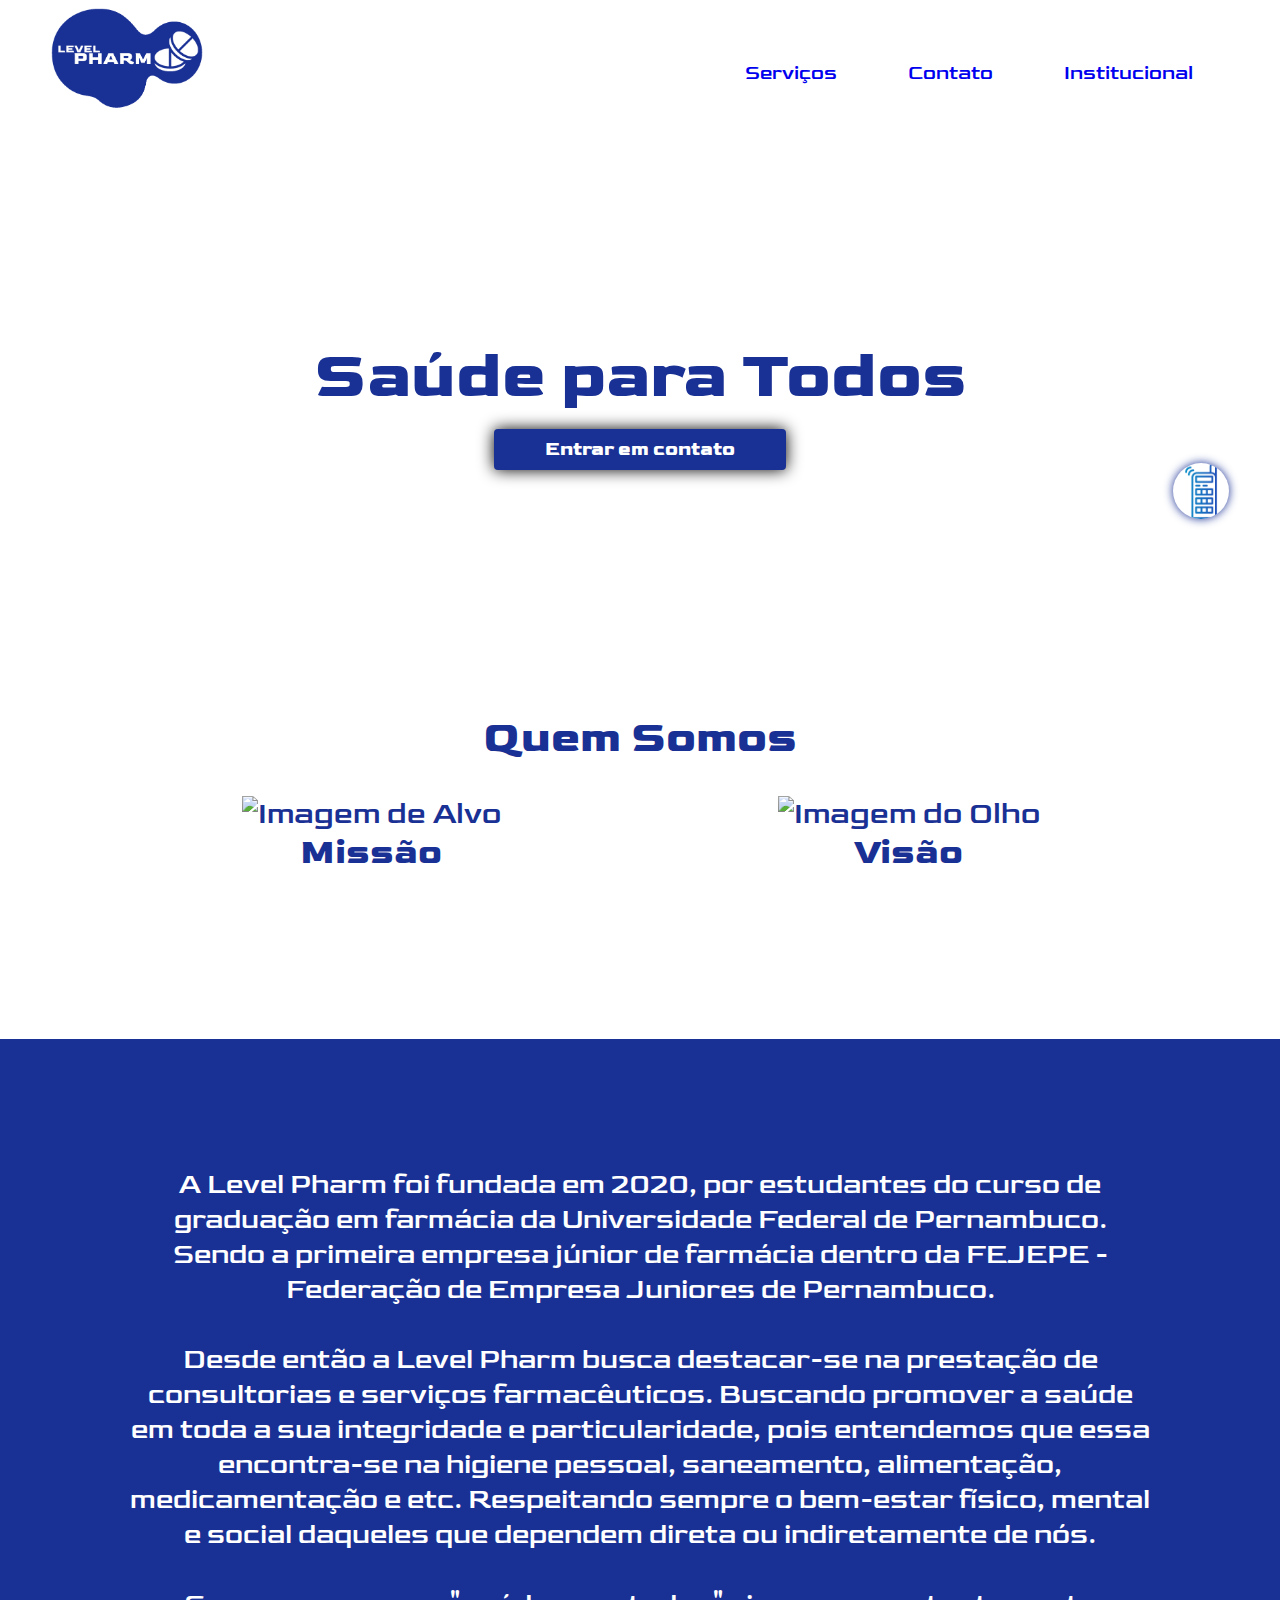
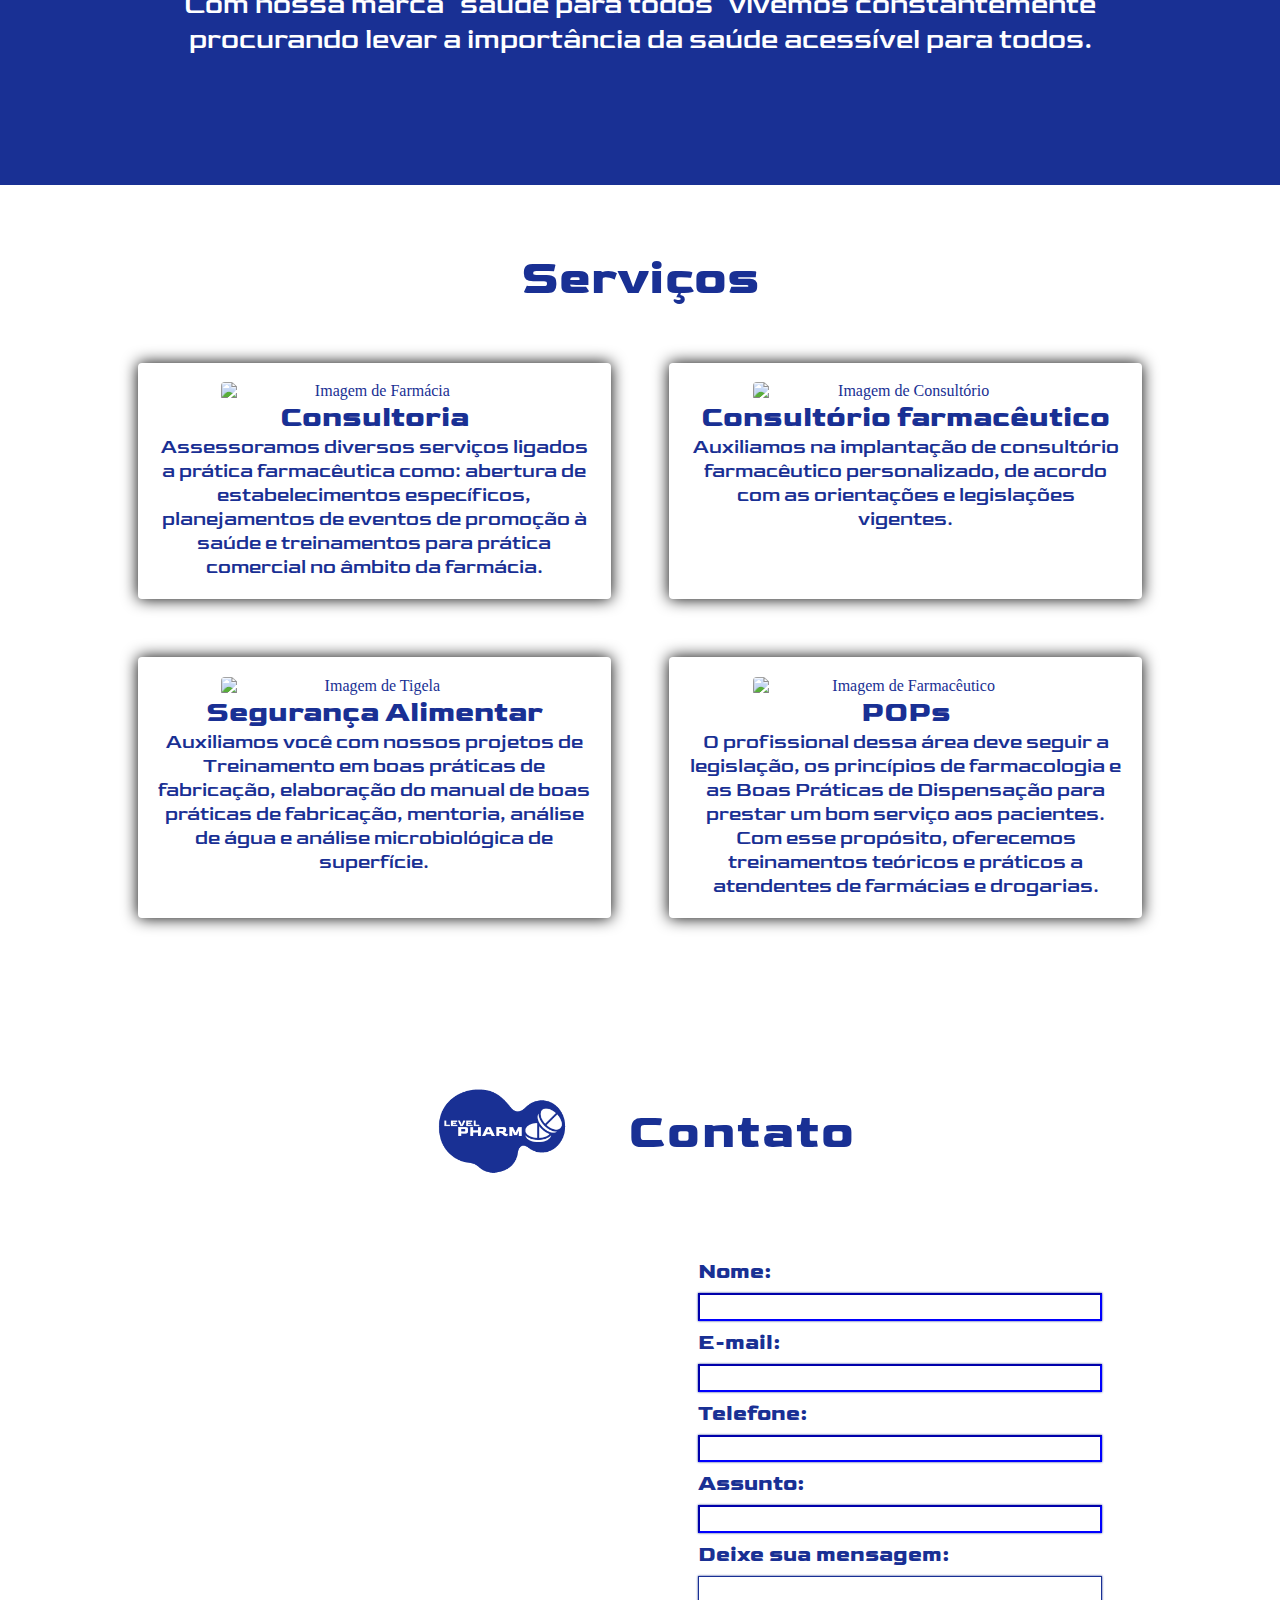
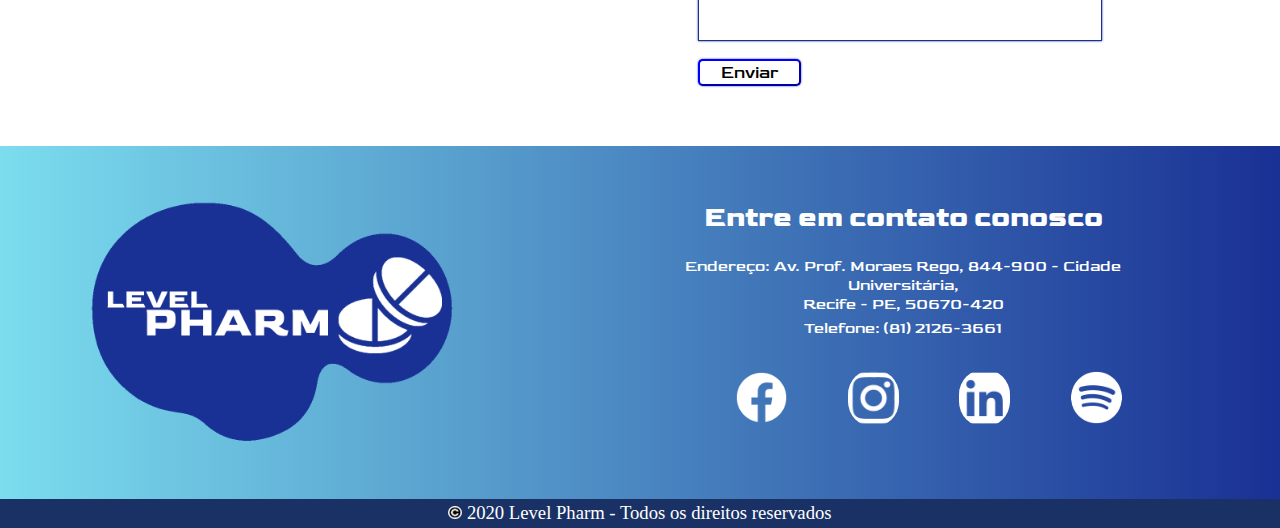
==== index.html @ 1ebde279 "modificando nome .html" ====
<html lang="pt-br">
<head>
	<link rel="stylesheet" type="text/css" href="assets/css/style.css">
	<meta charset="utf-8">
	<meta name="viewport" content="width=device-width, initial-scale=1.0">
	<title>LevelPharm</title>
</head>
<body>
	
	<header class="menu" id="menu">
		<div class="menu-container">
			<nav class="menu-nav">
				<div class="logo-superior">
					<a href = ".banner"> <img src = "assets/images/LOGO LEVELPHARM-AZUL.png"/ id="logo-img"> </a>
				</div>
					<ul class="manu-btn">
						<li><a href="#serviços-id">Serviços</a></li>
						<li><a href="#localizacao">Contato</a></li>
						<li><a href="#img-sobre-container">Institucional</a></li>
					</ul>
			</nav>
		</div>
	</header>

	<main class="banner">
		<h1>Saúde para Todos</h1>
		<a href="#localizacao" class="button">Entrar em contato</a>
	</main>
	
	<section class="sobre">
		<div id="img-sobre-container">
			<h2>Quem Somos</h2>
			<div class="sobre-container">
				<div class="item-sobre" id="img-missao">
					<img  src="assets/images/missao.png" alt="Imagem de Alvo">
					<h3>Missão</h3>
				</div>
				<div class="item-sobre" id="img-visao">
					<img src="assets/images/visao.png" alt="Imagem do Olho">
					<h3>Visão</h3>
				</div>
				<div class="item-sobre" id="text-missao">
					<p>Ser uma das primeiras empresas juniores a impactar diretamente mil pessoas com
					os nosso projetos, levando a saúde para todos.</p>
				</div>
				<div class="item-sobre" id="text-visao">
					<p>Ser referência em Pernambuco na prestação de serviços de consultoria e projetos farmacêuticos, com foco no desenvolvimento dos membros e da empresa.</p>
				</div>
			</div>
		</div>
		<div id="text-sobre">
			<p>A Level Pharm foi fundada em 2020, por estudantes do curso de graduação em farmácia da Universidade Federal de Pernambuco. Sendo a primeira empresa júnior de farmácia dentro da FEJEPE - Federação de Empresa Juniores de Pernambuco.<br><br>
			Desde então a Level Pharm busca destacar-se na prestação de consultorias e serviços farmacêuticos. Buscando promover a saúde em toda a sua integridade e particularidade, pois entendemos que essa encontra-se na higiene pessoal, saneamento, alimentação, medicamentação e etc. Respeitando sempre o bem-estar físico, mental e social daqueles que dependem direta ou indiretamente de nós.<br><br>
			Com nossa marca "saúde para todos" vivemos constantemente procurando levar a importância da saúde acessível para todos.
			</p>
		</div>
	</section>

	<section class="serviços" id="serviços-id">
		<h1>Serviços</h1>
		<div class="serviços-container">
			<div class="serviço">
				<img class="img-scale" src="assets/images/consultoria.png" alt="Imagem de Farmácia" >
				<h2>Consultoria</h2>
				<p>Assessoramos diversos serviços ligados a prática farmacêutica como: abertura de estabelecimentos específicos, planejamentos de eventos de promoção à saúde e treinamentos para prática comercial no âmbito da farmácia.</p>
			</div>
			<div class="serviço">
				<img class="img-scale" src="assets/images/consultorio.png" alt="Imagem de Consultório">
				<h2>Consultório farmacêutico</h2>
				<p>Auxiliamos na implantação de consultório farmacêutico personalizado, de acordo com as orientações e legislações vigentes.</p>
			</div>
			<div class="serviço">
				<img class="img-scale" src="assets/images/alimentar.png" alt="Imagem de Tigela">
				<h2>Segurança Alimentar</h2>
				<p>Auxiliamos você com nossos projetos de Treinamento em boas práticas de fabricação, elaboração do manual de boas práticas de fabricação, mentoria, análise de água e análise microbiológica de superfície.</p>
			</div>
			<div class="serviço">
				<img class="img-scale" src="assets/images/pops.png" alt="Imagem de Farmacêutico">
				<h2>POPs</h2>
				<p>O profissional dessa área deve seguir a legislação, os princípios de farmacologia e as Boas Práticas de Dispensação para prestar um bom serviço aos pacientes. Com esse propósito, oferecemos treinamentos teóricos e práticos a atendentes de farmácias e drogarias.</p>
			</div>
		</div>
	</section>
	<aside id = "barra-lateral">
                <div class = "icone-contato">
                    <li> <a href = "#contato"> <img src = "assets/images/icone-contato.png" alt = "icone contato"/> </a> </li>
                    </div>
                </aside>
            
            <section id = "localizacao">
                <div class = "cont">
                    <img class = "logo-central" src = "assets/images/LOGO LEVELPHARM.png"/>
                    <h3>Contato</h3>
                </div>

                <div class = "local">
                    <div id = "local-grid">
                        <iframe class = "mapa" src="https://www.google.com/maps/embed?pb=!1m18!1m12!1m3!1d3950.5352262167503!2d-34.94731498522022!3d-8.046757094205876!2m3!1f0!2f0!3f0!3m2!1i1024!2i768!4f13.1!3m3!1m2!1s0x7ab1961324bcf9d%3A0xc61935a160e06860!2sAv.%20Prof.%20Moraes%20Rego%2C%20844%20-%20Cidade%20Universit%C3%A1ria%2C%20Recife%20-%20PE!5e0!3m2!1spt-BR!2sbr!4v1606917648433!5m2!1spt-BR!2sbr" frameborder="0" style="border:0;" allowfullscreen="" aria-hidden="true" tabindex="0"></iframe>
                    </div>

                    <div class = "local-grid">
                        <form class = "formulario">
                            <label > <strong>Nome:</strong> </label>
                            <input type = "text" placeholder = " " /> 

                            <label> <strong>E-mail:</strong> </label>
                            <input type = "text" placeholder = "" />

                            <label> <strong>Telefone:</strong> </label>
                            <input type = "text" placeholder = ""/>

                            <label> <strong>Assunto:</strong> </label>
                            <input type: = "text" placeholder = "">
                            
                            <label> <strong>Deixe sua mensagem:</strong> </label>
                            <textarea style="resize: none"></textarea>

                            <input class = "botao-enviar" type = "submit" value = "Enviar"/>

                        </form>
                    </div>
                </div>
            </section>
               
            <footer>
                <div id = "rodape"> 
                    <div class = " rodape-grid" > 
                        <a href = "#menu"> <img class = "logo-inferior" src = "assets/images/LOGO LEVELPHARM-AZUL.png"> </a>
                    </div>

                    <div class = "rodape-grid">
                        <div class = "grid-2">
                            <div id = "contato"> 
                                <h2>Entre em contato conosco</h2>
                                <br/>
                                <p>Endereço: Av. Prof. Moraes Rego, 844-900 - Cidade Universitária, <br/> Recife - PE, 50670-420</p>                                
                                <p>Telefone: (81) 2126-3661</p>
                            </div>
                        
                            
                            <div class = "rodape-grid">
                                <div class = "Redes">
                                    <li class = "redes-sociais"> <a href = "https://www.facebook.com/" target = "_blank"> <img  class = "fb" src = "assets/images/icone-fb.png" alt = "icone facebook"/> </a> </li>
                                    <li class = "redes-sociais" id="ig"> <a href = "https://www.instagram.com/" target = "_blank"> <img  class = "ig" src = "assets/images/icone-instagram.png" alt = "icone instagram"/> </a></li>
                                    <li class = "redes-sociais" id="in"> <a href = "https://www.linkedin.com/" target = "_blank"> <img  class = "in" src = "assets/images/icone-linkedin.png" alt = "icone linkedin"/> </a> </li>
                                    <li class = "redes-sociais"> <a href = "https://www.spotify.com/" target = "_blank"> <img  class = "sp" src = "assets/images/icone-spotify.png" alt = "icone spotify"/> </a> </li>
                                </div>
                            </div>
                        </div>
                    </div>
            </footer>
            <div class = "copyright">
                <p> <img class = "icone-copyright" src = "assets/images/copyright.png" alt = "icone-copyright"/> 2020 Level Pharm - Todos os direitos reservados</p>
            </div>
        </body>
</html>
---- assets/css/style.css ----
@import url('https://fonts.googleapis.com/css2?family=Goldman:wght@700&display=swap');
	@import url('https://fonts.googleapis.com/css2?family=Goldman&display=swap');
	* {margin:0; padding: 0;}
	html{
		scroll-behavior: smooth;
	}
/*MENU*/
   header{
      background-color: #ffffff;
      height: 15%;
      width: auto;
      min-height: 40px;
   }

   .menu-nav{
    padding: 1vh 4vw;
    display: flex;
    flex-direction: row;
    color: #193094;
    justify-content: space-between; 
    position: relative;
   }
   .menu a{
      font-size: calc(7px + 1vw);
   }
   .menu ul {
    list-style: none;
    display: flex;
    flex-direction: row;
    justify-content: space-between;
    margin: calc(5px + 5vh) 0vw;
   }

   .menu ul li { 
    display: inline; 
    position: left;
    align-items: center;
    margin: 0vh 2vw;
   
    font-family: Goldman;
    font-size: large;
   }

   .menu a:visited {
       color: #193094;
       text-decoration: none;
   }

   .menu ul li a {
    padding: 2px 10px;
    display: inline-block;

    /* visual do link */
    text-decoration: none;
}
   
   #logo-img{
      position: relative;
      bottom: 1%;
   }
   .logo-superior img{
    
    height: calc(20px + 9vh);
    min-height: 40px;
    width: auto;
}
/*BANNER*/
	.banner{
		background: url(../images/background.jpg) no-repeat;
		background-size: cover;
		background-position: center;
		position: relative;
		padding: 15.8%;
		text-align: center;
		margin: 0px;
      margin-bottom: 3%;
	}
	
	.banner h1{
		font-family: 'Goldman';
		font-weight: bold;
		font-size: calc(8px + 4.5vw);
		color: #193094;
		margin-bottom: 1.5%;
	}
	.banner h3{
		font-family: 'Goldman';
		font-size: calc(4px + 2vw);
		color: #193094;
		margin-bottom: 5%;
	}

	.banner a{
		text-decoration: none;
	}
   /* Botão */
	.button{
		padding: 1vh 4vw;
		background-color: #193094;
		font-size: calc(3.3px + 1.2vw);
		color: white;
		border-radius: 4px;
		display: inline-block;
		text-decoration: none;
		font-weight: bolder;
		font-family: 'Goldman';
		box-shadow: 0 0 16px rgba(0,0,0,200);
		transition-duration: 1s;
	}

	.button:hover{
		transform: scale(1.1);
		transition-duration: 2s;
	}
	/* SOBRE */

	#img-sobre-container{
		background-color: white;
		text-align: center;
		font-family: 'Goldman';
		color: #193094;
		font-size: calc(4px + 2vw);
	}
	
   .sobre-container{
		display: grid;
   		grid-template-columns: 1fr 1fr;
   		margin-left: 8%;
   		margin-right: 8%;
   		margin-bottom: 3%;
   		text-align: center;
	}

	.item-sobre{
		background-color: white;
   		background-image: white;
   		border-radius: 4px;
   		padding: 4%;
   		margin: 2%;
   		flex-grow: 1;
   		text-align: center;
   		color: #193094;
   		transition-duration: 1s;
	}

	.item-sobre img{
   		background-size: cover;
   		background-position: center;
   		max-width:calc(50px + 20vw);
    	max-height:calc(25px + 10vw);
    	width: auto;
    	height: auto;
   	}

   	#img-missao{
   		grid-column: 1;
   		grid-row: 1;
   		z-index: 50;
   	}

   	#img-missao:hover{
   		opacity: 0%;
   	}

   	#text-missao{
   		grid-column: 1;
   		grid-row: 1;
   		color: #193094;
   		padding-top: 10%;
   		text-align: center;
   		font-size: calc(4px + 1.5vw);
   		z-index: 49;
   	}

      #img-visao{
         grid-column: 2;
         grid-row: 1;
         z-index: 50;
      }
      #img-visao:hover{
         transition-duration: 1.5s;
         opacity: 0%;
      }

      #text-visao{
         grid-column: 2;
         grid-row: 1;
         color: #193094;
         padding-top: 10%;
         text-align: center;
         font-size: calc(4px + 1.5vw);
         z-index: 49;
      }

   	#text-sobre{
   		background-color: #193094;
   		text-align: center;
   		font-family: 'Goldman';
   	}

   	#text-sobre p{
   		color: #ffffff;
   		padding: 10%;
   		text-align: center;
   		font-size: calc(6px + 1.75vw);
   	}
	/* SERVIÇOS */
	.serviços{
		background-color: #ffffff;
	}

	.serviços h1{
		text-align: center;
		margin-top: 5%;
		margin-bottom: 0%;
		font-family: 'Goldman';
		color: #193094;
		font-size: calc(10px + 3vw);
	}
	.serviços-container {
   		display: grid;
   		grid-template-columns: 1fr 1fr;
   		grid-gap: 3vw;
   		margin-left: 10%;
   		margin-right: 10%;
   		margin-bottom: 10%;
   		margin-top: 3.5%;
   		text-align: center;
   }

   .serviço{
         background-color: white;
         background-image: white;
         box-shadow: 0 0 16px rgba(0,0,0,200);
         border-radius: 4px;
         padding: 4%;
         margin: 2%;
         flex-grow: 1;
         text-align: center;
         color: #193094;
         transition-duration: 1s;
    }

   .serviço img{
         display: block;
         margin-left: auto;
         margin-right: auto;
         width: 100%;
         height: 10vw;
         object-fit: cover;
         border-radius: 4px;
    }

   .serviço h2{
         font-size: calc(10px + 1.5vw);
         font-family: 'Goldman';
    }

   .serviço p{
        font-size: calc(6px + 1.1vw);
        font-family: 'Goldman';
   }


	.serviço:hover{
		color: inherit;
		text-decoration: none;
		transform: scale(1.05);
   	transition-duration: 1.5s;
   	box-shadow: 0 0 125px #193094;
   	color: white;
   	background-color: #193094;
	}

	img.img-scale{
   	background-size: cover;
   	background-position: center;
   	max-width:calc(50px + 20vw);
    	max-height:calc(25px + 10vw);
    	width: auto;
	height: auto;
}

/*FOOTER*/
/*Contato fixo*/
.icone-contato img{ 
    width: calc(5px + 4vw);
    background-color: #ffffff;
    box-shadow: 0 0 10px #193094;
    border-radius: 50px;
    float: right;
}
.icone-contato img:hover{ 
    width: calc(5px + 5vw);
    background-color: #ffffff;
    box-shadow: 1px 2px 20px #193094;
    transition: 1.5s;
}
#barra-lateral{
    position: fixed;
    right: 3%;
    top: 50%;
    bottom: 50%;
    padding: 1%;
    list-style: none;
    z-index: 100;
}

/*SESSÃO: CONTATO*/  
.cont{
    display: flex;
    flex-direction: row;
    background-color: inherit;
}
.logo-central{
    width: 15%;

    display:block;
    margin-left: auto;
    margin-right: 2.5%;

}
.cont h3{
    display: block;
    font-family: 'Goldman';
    margin-top: auto;
    margin-bottom: auto;
    margin-right: auto;
    margin-left: 2.5%;
    font-size: calc(10px + 3vw);
    color: #193094;
    letter-spacing: 2px;
}
#contato p{
    margin: 5px;
}

#localizacao{
    margin: 0vh 10vw;
}
.local { 
    display: grid;
    grid-template-columns: 1fr 1fr;
    grid-gap: 16px;
}
.local-grid{
    border-radius: 4px;
    padding: 2%;
    margin: 8%;
    flex-grow: 1;
}

.mapa{
    display: grid;
    grid-column: 1;
    grid-row: 1;

    margin: 5.5vh 0vw 2vh 5vw;

    width: calc(1px + 32vw);
    height: calc(1px + 32vw);
}

/*Formulário*/
form{
    grid-column: 2;
    display: flex;
    flex-direction: column;
    position: relative;
    padding-top: 0%;
}
.formulario label {
    color: #193094;
    font-size: calc(2px + 1.5vw);
    font-family: 'Goldman';
}
.formulario input{
    color: inherit;
    height: calc(2px + 2vw);
    margin: 1vh 0;
    border-color: blue;
    box-shadow: 0 0 2px #193094;
    font-family: 'Goldman';
    font-size: calc(5px + 0.9vw);
}
.formulario textarea{
    margin: 1vh 0;
    height: calc(1px + 5vw);
    box-shadow: 0 0 2px #193094;
    border-color: #193094;
    font-family: 'Goldman';
    font-size: calc(5px + 0.9vw);
}
.botao-enviar{
    font-size: 3vh;
    height: calc( 1px + 6vh);
    width: 8vw;

    border-radius: 5px;
    box-shadow: 0 0 5px #193094;

    cursor: pointer;

    background-color: #ffffff;
    color: #193094;
    font-family: Goldman;
    font-size: calc(2px + 1.5vw);
    text-align: center;
}
.botao-enviar:hover{
    transform: scale(1.03);
    transition: 0.5s;
    background-color: #193094;
    color: #ffffff
}

/*RODAPÉ*/
footer {
    background: linear-gradient( to left, #193094, #7bddee);
    padding: calc(1px + 6vh) 0vw;
    z-index: 101;
    position: relative;
}

#rodape{
    display: grid; 
    margin: 0;
    grid-template-columns: 1fr 1fr;  
    gap: 5%;
}
.rodape-grid{ 
    background-color: inherit;
    background-image: inherit;
    flex-grow: 1;  
}

.logo-inferior{ 
    grid-column: 1;
    grid-row: 1;

    float: left;
    margin-left: 7vw;
    width: 60%;
}

.grid-2{
    display: flex;
    flex-direction: column;
    width: calc(2px + 40vw);
}

#contato{ 
    width: 90%;
    grid-column: 2;
    grid-row: 1;
}
#contato h2{
    font-family: Goldman;
    font-size: calc(2px + 2vw);
    text-align: center;
    color: #ffffff;
}
#contato p{
    font-family: Goldman;
    font-size: calc(2px + 1.1vw);
    text-align: center;
    color: #ffffff;
}
.Redes {
    align-items: center;
    display: flex;
    flex-direction: row; 
    justify-content: space-between;
    margin-right: 5vw;
    margin-left: 5vw;

    margin-top: 5%;
    margin-bottom: auto;
}
.redes-sociais{ 
    display: inline;
    grid-column: 2;
    grid-row: 1;
    list-style: none;
    border-radius: 0;
    
}
.redes-sociais img{
    align-items: center;
    background-color: inherit;
    width: 4vw;
    border-radius: 70px;
}
.redes-sociais img:hover{
    box-shadow:  0 0 10px #ffffff;;
}

.copyright{
    background-color: #193164;
    width: 100%;
    color: #ffffff;
    text-align: center;
    bottom: 0%;
    padding: calc(2px + 0.15vw) 0%;
    font-size: calc(3.3px + 1.2vw);
}

.icone-copyright{
    width: calc(1px + 1vw);
    border-radius: 10px;
}
@media (width: 323px){
    .menu-nav ul li{
        margin: 0vh 0vw;
    }
    .menu ul{
        top: 0vh;
    }
    .menu ul{
        display: flex;
        flex-direction: row;
    }
    .menu a{
        font-size: xx-small;
    }   
    #logo-img{
        margin-top: 3.5vh;
        width: 17vw;
        height: 0.4vh;
    }
}
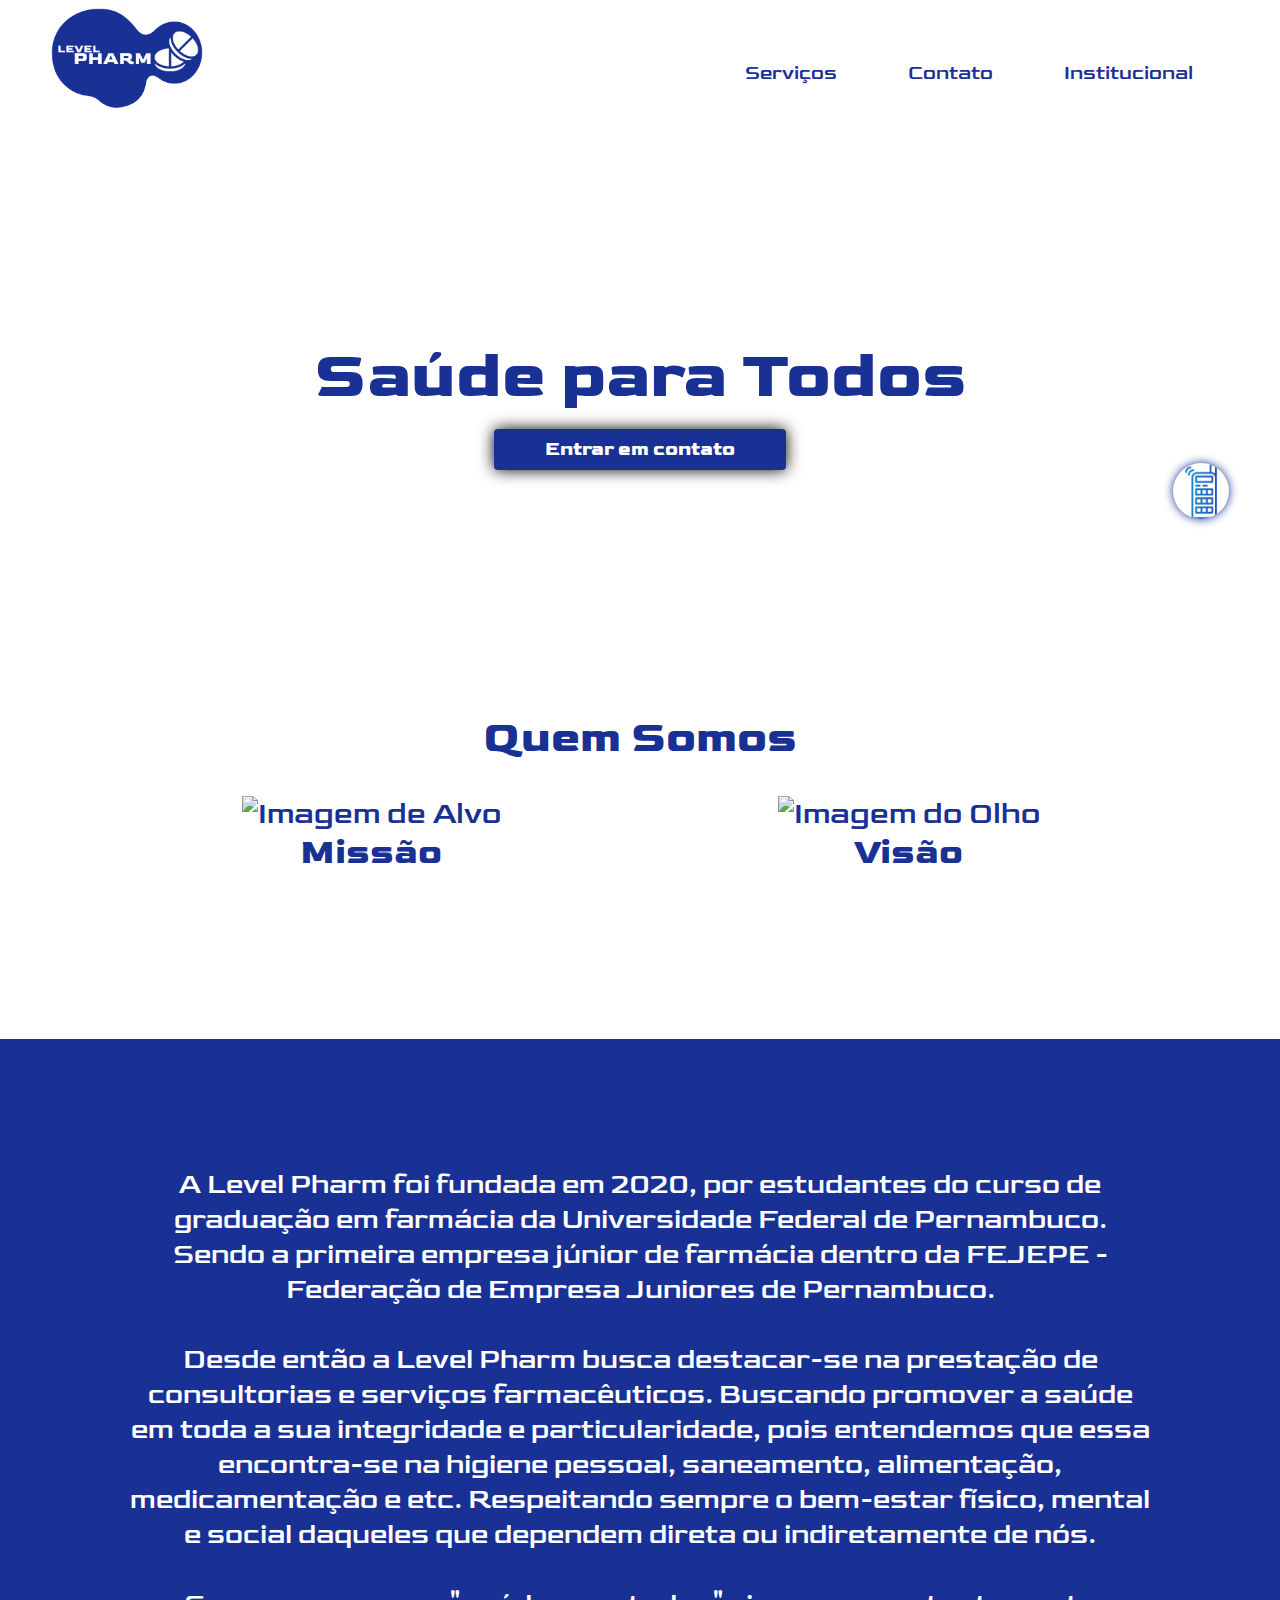
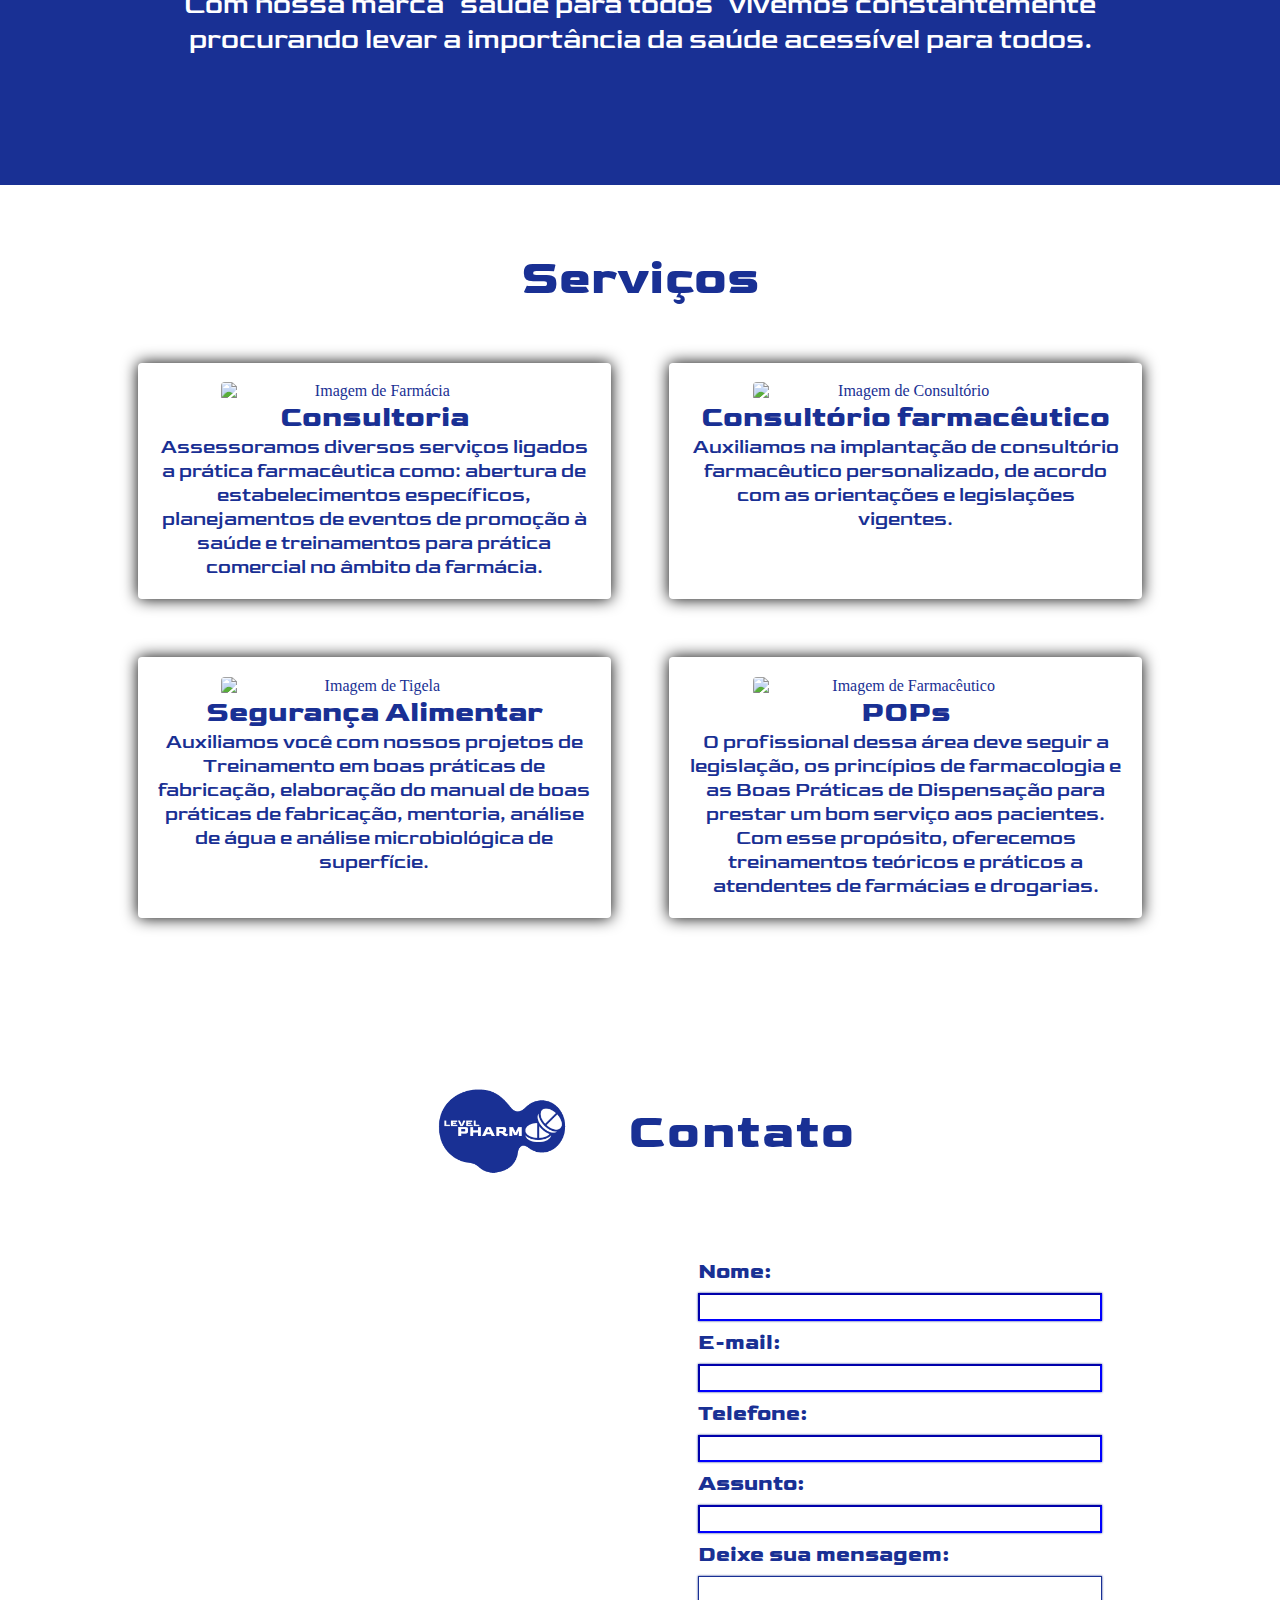
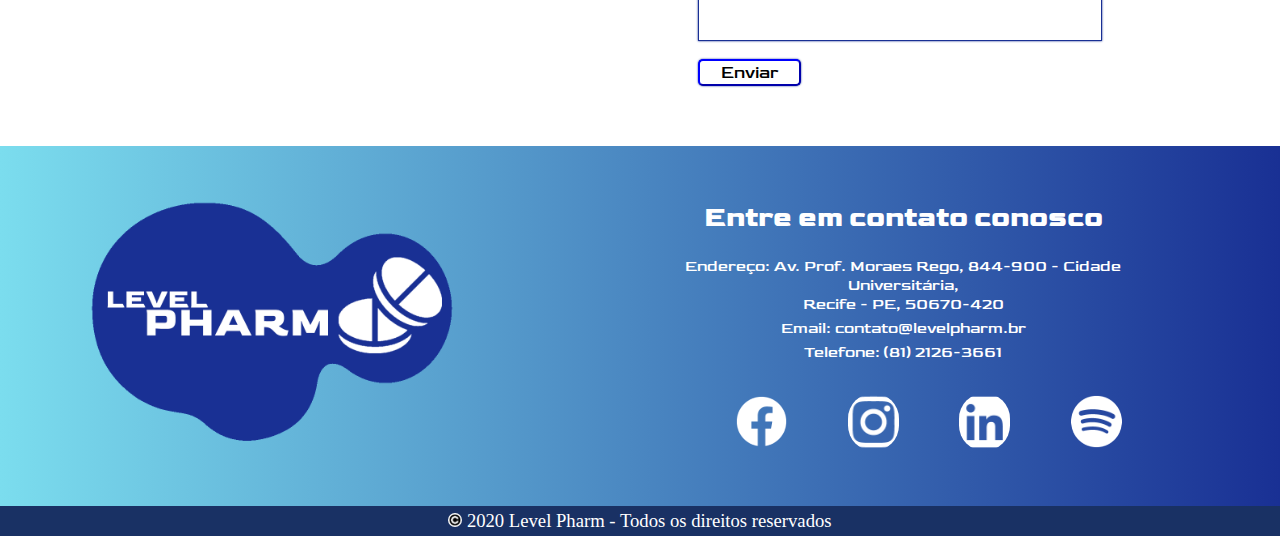
==== commit ec01c51f: "Adicionando Email para contato" ====
--- a/index.html
+++ b/index.html
@@ -1,6 +1,6 @@
 <html lang="pt-br">
 <head>
-	<link rel="stylesheet" type="text/css" href="assets/css/style.css">
+	<link rel="stylesheet" type="text/css" href="assets/css/style.css" media="screen">
 	<meta charset="utf-8">
 	<meta name="viewport" content="width=device-width, initial-scale=1.0">
 	<title>LevelPharm</title>
@@ -11,7 +11,7 @@
 		<div class="menu-container">
 			<nav class="menu-nav">
 				<div class="logo-superior">
-					<a href = ".banner"> <img src = "assets/images/LOGO LEVELPHARM-AZUL.png"/ id="logo-img"> </a>
+					<a href = "#banner"> <img src = "assets/images/LOGO LEVELPHARM-AZUL.png"/ id="logo-img"> </a>
 				</div>
 					<ul class="manu-btn">
 						<li><a href="#serviços-id">Serviços</a></li>
@@ -22,7 +22,7 @@
 		</div>
 	</header>
 
-	<main class="banner">
+	<main class="banner" id="banner">
 		<h1>Saúde para Todos</h1>
 		<a href="#localizacao" class="button">Entrar em contato</a>
 	</main>
@@ -133,7 +133,8 @@
                             <div id = "contato"> 
                                 <h2>Entre em contato conosco</h2>
                                 <br/>
-                                <p>Endereço: Av. Prof. Moraes Rego, 844-900 - Cidade Universitária, <br/> Recife - PE, 50670-420</p>                                
+                                <p>Endereço: Av. Prof. Moraes Rego, 844-900 - Cidade Universitária, <br/> Recife - PE, 50670-420</p>
+                                <p>Email: contato@levelpharm.br</p>                                
                                 <p>Telefone: (81) 2126-3661</p>
                             </div>
                         
@@ -153,4 +154,4 @@
                 <p> <img class = "icone-copyright" src = "assets/images/copyright.png" alt = "icone-copyright"/> 2020 Level Pharm - Todos os direitos reservados</p>
             </div>
         </body>
-</html>
+</html>--- a/assets/css/style.css
+++ b/assets/css/style.css
@@ -36,20 +36,14 @@
     position: left;
     align-items: center;
     margin: 0vh 2vw;
-   
     font-family: Goldman;
     font-size: large;
-   }
-
-   .menu a:visited {
-       color: #193094;
-       text-decoration: none;
    }
 
    .menu ul li a {
     padding: 2px 10px;
     display: inline-block;
-
+    color: #193094;
     /* visual do link */
     text-decoration: none;
 }
@@ -57,13 +51,11 @@
    #logo-img{
       position: relative;
       bottom: 1%;
-   }
-   .logo-superior img{
-    
-    height: calc(20px + 9vh);
-    min-height: 40px;
-    width: auto;
-}
+      height: calc(20px + 9vh);
+      min-height: 40px;
+      width: auto;
+   }
+
 /*BANNER*/
 	.banner{
 		background: url(../images/background.jpg) no-repeat;
@@ -278,8 +270,8 @@
    	max-width:calc(50px + 20vw);
     	max-height:calc(25px + 10vw);
     	width: auto;
-	height: auto;
-}
+    	height: auto;
+   	}
 
 /*FOOTER*/
 /*Contato fixo*/
@@ -312,6 +304,7 @@
     flex-direction: row;
     background-color: inherit;
 }
+
 .logo-central{
     width: 15%;
 
@@ -383,6 +376,7 @@
     font-family: 'Goldman';
     font-size: calc(5px + 0.9vw);
 }
+
 .formulario textarea{
     margin: 1vh 0;
     height: calc(1px + 5vw);
@@ -395,7 +389,8 @@
     font-size: 3vh;
     height: calc( 1px + 6vh);
     width: 8vw;
-
+    min-height: 15px;
+    min-width: 40px;
     border-radius: 5px;
     box-shadow: 0 0 5px #193094;
 
@@ -415,8 +410,10 @@
 }
 
 /*RODAPÉ*/
+
 footer {
-    background: linear-gradient( to left, #193094, #7bddee);
+    /*background: linear-gradient( to bottom, #193164, #193084 ,#3766b0);  /*Metálico-Azul*/
+    background: linear-gradient( to left, #193094, #7bddee);  /*Suave-Azul*/
     padding: calc(1px + 6vh) 0vw;
     z-index: 101;
     position: relative;
@@ -497,6 +494,7 @@
 
 .copyright{
     background-color: #193164;
+    /*background-color: #191034;  /*logo sem forma*/
     width: 100%;
     color: #ffffff;
     text-align: center;
@@ -509,23 +507,43 @@
     width: calc(1px + 1vw);
     border-radius: 10px;
 }
-@media (width: 323px){
+
+@media(max-device-width: 980px){
     .menu-nav ul li{
         margin: 0vh 0vw;
-    }
-    .menu ul{
-        top: 0vh;
     }
     .menu ul{
         display: flex;
         flex-direction: row;
+        top: 0vh;
     }
     .menu a{
-        font-size: xx-small;
-    }   
+      font-size: calc(5px + 1.8vw);
+   }
     #logo-img{
         margin-top: 3.5vh;
-        width: 17vw;
-        height: 0.4vh;
-    }
-}
+        min-height: 50px;
+        height: calc(10px + 5vh);
+        width: auto;
+    }
+
+  @media(max-device-width: 300px){
+     .menu-nav ul li{
+        margin: 0vh 0vw;
+    }
+    .menu ul{
+        display: flex;
+        flex-direction: row;
+        top: 0vh;
+    }
+    .menu a{
+      font-size: calc(5px + 1.2vw);
+   }
+    #logo-img{
+        margin-top: 3.5vh;
+        min-height: 50px;
+        height: calc(10px + 5vh);
+        width: auto;
+    }
+  }
+}
